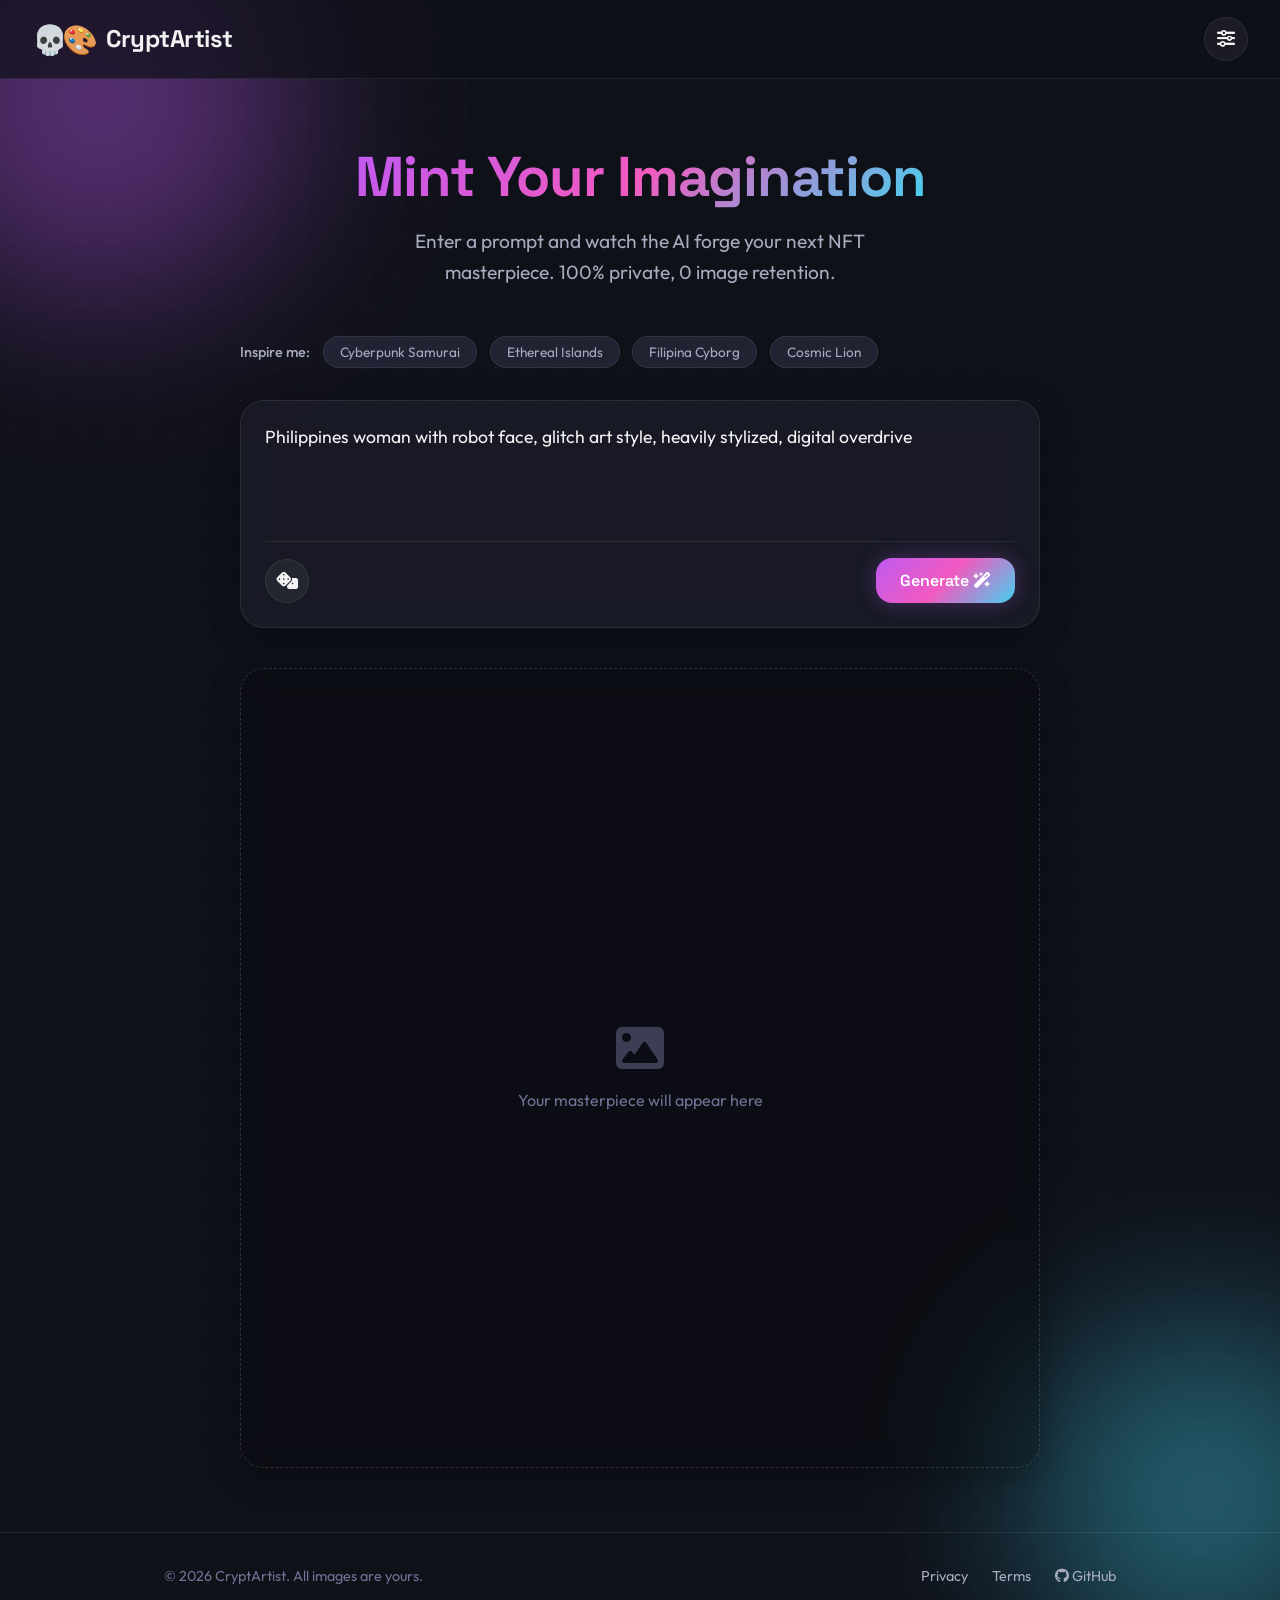
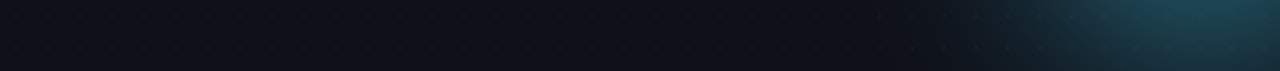
==== v1/index.html @ 99df342f "Made an NFT generating website" ====
<!DOCTYPE html>
<html lang="en">
<head>
    <meta charset="UTF-8">
    <meta name="viewport" content="width=device-width, initial-scale=1.0">
    <title>CryptArtist 💀🎨 | AI NFT Generator</title>
    <meta name="description" content="Generate stunning, fully private NFTs using AI. No storage, purely yours.">
    
    <!-- Fonts -->
    <link rel="preconnect" href="https://fonts.googleapis.com">
    <link rel="preconnect" href="https://fonts.gstatic.com" crossorigin>
    <link href="https://fonts.googleapis.com/css2?family=Outfit:wght@300;400;500;600;700;800&family=Space+Grotesk:wght@500;700&display=swap" rel="stylesheet">
    
    <!-- Styles -->
    <link rel="stylesheet" href="css/style.css">
    <link rel="stylesheet" href="css/components.css">
    
    <!-- Icons -->
    <link rel="stylesheet" href="https://cdnjs.cloudflare.com/ajax/libs/font-awesome/6.4.0/css/all.min.css">
</head>
<body class="dark-theme">
    <div class="background-grid"></div>
    <div class="blob blob-1"></div>
    <div class="blob blob-2"></div>
    
    <!-- Configuration Modal -->
    <div id="config-modal" class="modal-overlay hidden">
        <div class="modal glass-panel">
            <button class="close-modal" id="close-config-btn"><i class="fas fa-times"></i></button>
            <h2><i class="fas fa-cog"></i> Settings</h2>
            <div class="settings-group">
                <label for="byok-input">Bring Your Own Key (BYOK)</label>
                <p class="settings-help">Enter your OpenAI API Key to bypass developer rate limits. Stored securely in your browser cookies.</p>
                <div class="input-with-btn">
                    <input type="password" id="byok-input" placeholder="sk-..." autocomplete="off">
                    <button id="save-key-btn" class="btn primary-btn">Save Key</button>
                </div>
                <button id="clear-key-btn" class="btn text-btn hidden">Clear Saved Key</button>
                <div id="key-status" class="status-message"></div>
            </div>
        </div>
    </div>

    <!-- Header -->
    <header class="glass-header">
        <div class="logo">
            <span class="emoji">💀🎨</span>
            <h1>CryptArtist</h1>
        </div>
        <nav>
            <button id="settings-btn" class="icon-btn tooltip" data-tooltip="Settings"><i class="fas fa-sliders-h"></i></button>
        </nav>
    </header>

    <!-- Main Content -->
    <main class="container">
        <section class="hero">
            <h2 class="gradient-text">Mint Your Imagination</h2>
            <p class="subtitle">Enter a prompt and watch the AI forge your next NFT masterpiece. 100% private, 0 image retention.</p>
        </section>

        <section class="generator-area flex-col">
            <!-- Templates -->
            <div class="templates-scroll">
                <span class="templates-label">Inspire me:</span>
                <button class="template-chip" data-prompt="A highly detailed Cyberpunk samurai standing in the neon rain, 8k resolution, trending on ArtStation">Cyberpunk Samurai</button>
                <button class="template-chip" data-prompt="Ethereal floating islands with glowing crystals, majestic lighting, digital art">Ethereal Islands</button>
                <button class="template-chip" data-prompt="Philippines woman with robot face, intricate biomechanical details, cinematic lighting">Filipina Cyborg</button>
                <button class="template-chip" data-prompt="A majestic lion made of constellation stars in deep space, cosmic colors">Cosmic Lion</button>
            </div>

            <!-- Input Area -->
            <div class="input-panel glass-panel">
                <textarea id="prompt-input" placeholder="Describe the NFT you want to create..."></textarea>
                <div class="input-actions flex-row">
                    <button id="randomize-btn" class="icon-btn tooltip" data-tooltip="Randomize Baseline"><i class="fas fa-dice"></i></button>
                    <button class="btn primary-btn generate-btn" id="generate-btn">
                        <span>Generate <i class="fas fa-wand-magic-sparkles"></i></span>
                        <div class="btn-loader hidden"></div>
                    </button>
                </div>
                <div id="rate-limit-warning" class="warning-text hidden"><i class="fas fa-exclamation-triangle"></i> Developer limit reached. Add your own API key in settings.</div>
            </div>

            <!-- Output Area -->
            <div class="output-panel">
                <div id="image-placeholder" class="image-box empty glass-panel flex-center flex-col">
                    <div class="loader-ring hidden" id="main-loader"></div>
                    <i class="fas fa-image placeholder-icon"></i>
                    <p>Your masterpiece will appear here</p>
                </div>
                <!-- Image goes here -->
                <div id="result-container" class="image-box result glass-panel hidden flex-col">
                    <img id="generated-image" src="" alt="Generated NFT">
                    <div class="result-actions flex-row">
                        <a id="download-btn" href="#" class="btn secondary-btn"><i class="fas fa-download"></i> Download</a>
                    </div>
                </div>
                <div id="error-message" class="error-panel glass-panel hidden">
                    <i class="fas fa-times-circle"></i>
                    <span id="error-text">Failed to generate image.</span>
                </div>
            </div>
        </section>
    </main>

    <!-- Footer -->
    <footer>
        <div class="footer-content flex-row">
            <p>&copy; 2026 CryptArtist. All images are yours.</p>
            <div class="footer-links flex-row">
                <a href="privacy.html">Privacy</a>
                <a href="terms.html">Terms</a>
                <a href="https://github.com/aicellejoy-celle" target="_blank" rel="noopener"><i class="fab fa-github"></i> GitHub</a>
            </div>
        </div>
    </footer>

    <!-- Scripts -->
    <script src="js/storage.js"></script>
    <script src="js/api.js"></script>
    <script src="js/app.js"></script>
</body>
</html>
---- v1/css/style.css ----
/* ==========================================================================
   Base Styles & Design Tokens - CryptArtist
   ========================================================================== */

:root {
    /* Colors - Premium Dark Mode Palette */
    --bg-base: hsl(230, 25%, 8%);
    --bg-surface: hsla(230, 20%, 15%, 0.6);
    --bg-surface-hover: hsla(230, 20%, 20%, 0.7);
    --border-color: hsla(0, 0%, 100%, 0.08);
    --border-highlight: hsla(0, 0%, 100%, 0.15);
    
    /* Typography */
    --text-primary: hsla(0, 0%, 100%, 0.95);
    --text-secondary: hsla(230, 15%, 70%, 1);
    --text-muted: hsla(230, 15%, 50%, 1);
    
    /* Accents & Gradients */
    --accent-primary: hsl(280, 85%, 65%);
    --accent-secondary: hsl(320, 85%, 65%);
    --accent-tertiary: hsl(190, 85%, 60%);
    
    --brand-gradient: linear-gradient(135deg, var(--accent-primary), var(--accent-secondary), var(--accent-tertiary));
    --brand-gradient-hover: linear-gradient(135deg, hsl(280, 90%, 75%), hsl(320, 90%, 75%), hsl(190, 90%, 70%));
    
    /* Status Colors */
    --error: hsl(0, 85%, 65%);
    --success: hsl(150, 85%, 45%);
    --warning: hsl(35, 90%, 60%);

    /* Shadows & Effects */
    --shadow-soft: 0 8px 32px 0 hsla(0, 0%, 0%, 0.3);
    --shadow-glow: 0 0 20px hsla(280, 85%, 65%, 0.3);
    
    /* Typography Rules */
    --font-heading: 'Space Grotesk', sans-serif;
    --font-body: 'Outfit', sans-serif;
    
    /* Sizing */
    --radius-sm: 8px;
    --radius-md: 16px;
    --radius-lg: 24px;
    --container-max: 1000px;
    --container-doc: 800px;
    
    /* Transitions */
    --transition-fast: 0.2s cubic-bezier(0.4, 0, 0.2, 1);
    --transition-normal: 0.3s cubic-bezier(0.4, 0, 0.2, 1);
}

/* Base Reset */
* {
    margin: 0;
    padding: 0;
    box-sizing: border-box;
}

html, body {
    width: 100%;
    min-height: 100vh;
}

body.dark-theme {
    background-color: var(--bg-base);
    color: var(--text-primary);
    font-family: var(--font-body);
    line-height: 1.6;
    overflow-x: hidden;
    position: relative;
    /* Subtle dot grid pattern */
    background-image: radial-gradient(var(--border-color) 1px, transparent 1px);
    background-size: 32px 32px;
}

/* Layout Classes */
.container {
    max-width: var(--container-max);
    margin: 0 auto;
    padding: 0 1.5rem;
}

.doc-container {
    max-width: var(--container-doc);
}

.flex-row {
    display: flex;
    align-items: center;
}

.flex-col {
    display: flex;
    flex-direction: column;
}

.flex-center {
    display: flex;
    align-items: center;
    justify-content: center;
}

.hidden {
    display: none !important;
}

/* Typography */
h1, h2, h3, h4 {
    font-family: var(--font-heading);
    font-weight: 700;
    line-height: 1.2;
    margin-bottom: 0.5rem;
}

p {
    color: var(--text-secondary);
}

.gradient-text {
    background: var(--brand-gradient);
    -webkit-background-clip: text;
    -webkit-text-fill-color: transparent;
    background-clip: text;
    display: inline-block;
}

/* Glassmorphism Utilities */
.glass-panel {
    background: var(--bg-surface);
    backdrop-filter: blur(16px);
    -webkit-backdrop-filter: blur(16px);
    border: 1px solid var(--border-color);
    border-radius: var(--radius-lg);
    box-shadow: var(--shadow-soft);
    padding: 2rem;
    transition: all var(--transition-normal);
}

.glass-panel:hover {
    border-color: var(--border-highlight);
    box-shadow: 0 12px 40px 0 hsla(0, 0%, 0%, 0.4);
}

.glass-header {
    background: hsla(230, 25%, 8%, 0.7);
    backdrop-filter: blur(24px);
    -webkit-backdrop-filter: blur(24px);
    border-bottom: 1px solid var(--border-color);
    padding: 1rem 2rem;
    display: flex;
    justify-content: space-between;
    align-items: center;
    position: sticky;
    top: 0;
    z-index: 100;
}

/* Background Blobs for Visual Interest */
.blob {
    position: absolute;
    filter: blur(90px);
    z-index: -1;
    border-radius: 50%;
    opacity: 0.4;
    animation: float 20s ease-in-out infinite alternate;
}

.blob-1 {
    width: 400px;
    height: 400px;
    background: var(--accent-primary);
    top: -100px;
    left: -100px;
}

.blob-2 {
    width: 350px;
    height: 350px;
    background: var(--accent-tertiary);
    bottom: -50px;
    right: -100px;
    animation-delay: -5s;
}

@keyframes float {
    0% { transform: translate(0, 0) scale(1); }
    50% { transform: translate(50px, 30px) scale(1.1); }
    100% { transform: translate(-30px, 50px) scale(0.9); }
}

/* Header & Logo */
.logo {
    display: flex;
    align-items: center;
    gap: 0.5rem;
}

.logo-link {
    text-decoration: none;
    color: inherit;
}

.logo .emoji {
    font-size: 1.8rem;
    letter-spacing: -6px; /* overlapping emojis slightly */
    padding-right: 6px;
}

.logo h1 {
    font-size: 1.5rem;
    margin: 0;
    font-weight: 800;
    letter-spacing: -0.5px;
}

/* Footer */
footer {
    border-top: 1px solid var(--border-color);
    margin-top: 4rem;
    padding: 2rem 0;
}

.footer-content {
    max-width: var(--container-max);
    margin: 0 auto;
    padding: 0 1.5rem;
    justify-content: space-between;
}

.footer-content p {
    font-size: 0.9rem;
    color: var(--text-muted);
}

.footer-links {
    gap: 1.5rem;
}

.footer-links a {
    color: var(--text-secondary);
    text-decoration: none;
    font-size: 0.9rem;
    transition: color var(--transition-fast);
}

.footer-links a:hover,
.footer-links a.active {
    color: var(--text-primary);
}

/* UI Elements */
.btn {
    display: inline-flex;
    align-items: center;
    justify-content: center;
    gap: 0.5rem;
    padding: 0.75rem 1.5rem;
    border-radius: var(--radius-md);
    font-family: var(--font-heading);
    font-weight: 600;
    font-size: 1rem;
    cursor: pointer;
    transition: all var(--transition-normal);
    border: none;
    text-decoration: none;
}

.primary-btn {
    background: var(--brand-gradient);
    color: white;
    box-shadow: var(--shadow-glow);
}

.primary-btn:hover {
    background: var(--brand-gradient-hover);
    transform: translateY(-2px);
    box-shadow: 0 4px 25px hsla(280, 85%, 65%, 0.5);
}

.primary-btn:active {
    transform: translateY(0);
}

.secondary-btn {
    background: hsla(0, 0%, 100%, 0.1);
    color: var(--text-primary);
    border: 1px solid var(--border-color);
}

.secondary-btn:hover {
    background: hsla(0, 0%, 100%, 0.15);
    border-color: var(--border-highlight);
    transform: translateY(-2px);
}

.text-btn {
    background: transparent;
    color: var(--text-secondary);
    padding: 0.5rem 1rem;
}

.text-btn:hover {
    color: var(--text-primary);
    background: hsla(0, 0%, 100%, 0.05);
}

.icon-btn {
    background: hsla(0, 0%, 100%, 0.05);
    border: 1px solid var(--border-color);
    color: var(--text-primary);
    width: 44px;
    height: 44px;
    border-radius: 50%;
    display: flex;
    align-items: center;
    justify-content: center;
    cursor: pointer;
    transition: all var(--transition-fast);
    font-size: 1.1rem;
}

.icon-btn:hover {
    background: hsla(0, 0%, 100%, 0.1);
    border-color: var(--border-highlight);
    transform: translateY(-2px) scale(1.05);
}

/* Inputs */
input[type="text"],
input[type="password"],
textarea {
    width: 100%;
    background: hsla(0, 0%, 0%, 0.2);
    border: 1px solid var(--border-color);
    color: var(--text-primary);
    font-family: var(--font-body);
    font-size: 1rem;
    border-radius: var(--radius-sm);
    padding: 1rem;
    transition: all var(--transition-fast);
    outline: none;
}

input:focus,
textarea:focus {
    border-color: var(--accent-primary);
    box-shadow: 0 0 0 2px hsla(280, 85%, 65%, 0.2);
    background: hsla(0, 0%, 0%, 0.3);
}

/* Tooltips */
.tooltip {
    position: relative;
}

.tooltip::before {
    content: attr(data-tooltip);
    position: absolute;
    bottom: -35px;
    left: 50%;
    transform: translateX(-50%) scale(0.9);
    background: hsla(0,0%,0%,0.9);
    color: white;
    padding: 4px 8px;
    border-radius: 4px;
    font-size: 0.8rem;
    font-family: var(--font-body);
    white-space: nowrap;
    opacity: 0;
    visibility: hidden;
    transition: all var(--transition-fast);
    z-index: 200;
}

.tooltip:hover::before {
    transform: translateX(-50%) scale(1);
    opacity: 1;
    visibility: visible;
}

/* Responsive */
@media (max-width: 768px) {
    .footer-content {
        flex-direction: column;
        gap: 1rem;
        text-align: center;
    }
}
---- v1/css/components.css ----
/* ==========================================================================
   Component Styles - CryptArtist
   ========================================================================== */

/* Hero Section */
.hero {
    text-align: center;
    padding: 4rem 0 3rem;
    max-width: 700px;
    margin: 0 auto;
}

.hero h2 {
    font-size: 3.5rem;
    margin-bottom: 1rem;
    letter-spacing: -1px;
}

.hero .subtitle {
    font-size: 1.2rem;
    max-width: 500px;
    margin: 0 auto;
}

/* Generator Area */
.generator-area {
    gap: 1.5rem;
    max-width: 800px;
    margin: 0 auto;
}

/* Templates Scroll */
.templates-scroll {
    display: flex;
    align-items: center;
    gap: 0.8rem;
    overflow-x: auto;
    padding-bottom: 0.5rem;
    scrollbar-width: none; /* Firefox */
}

.templates-scroll::-webkit-scrollbar {
    display: none; /* Chrome */
}

.templates-label {
    font-weight: 500;
    color: var(--text-secondary);
    font-size: 0.9rem;
    white-space: nowrap;
}

.template-chip {
    background: hsla(230, 20%, 25%, 0.5);
    border: 1px solid var(--border-color);
    color: var(--text-secondary);
    padding: 0.4rem 1rem;
    border-radius: 2rem;
    font-family: var(--font-body);
    font-size: 0.85rem;
    cursor: pointer;
    white-space: nowrap;
    transition: all var(--transition-fast);
}

.template-chip:hover {
    background: hsla(230, 20%, 35%, 0.6);
    color: var(--text-primary);
    border-color: var(--border-highlight);
}

/* Input Panel */
.input-panel {
    padding: 1.5rem;
    display: flex;
    flex-direction: column;
    gap: 1rem;
}

#prompt-input {
    resize: none;
    min-height: 100px;
    font-size: 1.1rem;
    background: transparent;
    border: none;
    padding: 0;
}

#prompt-input:focus {
    box-shadow: none;
}

.input-actions {
    justify-content: space-between;
    padding-top: 1rem;
    border-top: 1px solid var(--border-color);
}

/* Output Area */
.output-panel {
    margin-top: 1rem;
    width: 100%;
}

.image-box {
    width: 100%;
    aspect-ratio: 1 / 1;
    overflow: hidden;
    position: relative;
    padding: 0;
}

.image-box.empty {
    border-style: dashed;
    border-color: var(--border-highlight);
    background: hsla(0, 0%, 0%, 0.2);
    gap: 1rem;
}

.placeholder-icon {
    font-size: 3rem;
    color: var(--text-muted);
    opacity: 0.5;
}

.image-box.empty p {
    color: var(--text-muted);
}

.image-box.result img {
    width: 100%;
    height: 100%;
    object-fit: cover;
    display: block;
    animation: fadeIn 0.5s ease-out;
}

.result-actions {
    position: absolute;
    bottom: 1.5rem;
    right: 1.5rem;
    gap: 1rem;
    opacity: 0;
    transform: translateY(10px);
    transition: all var(--transition-normal);
}

.image-box.result:hover .result-actions {
    opacity: 1;
    transform: translateY(0);
}

.error-panel {
    margin-top: 1rem;
    border-color: hsla(0, 85%, 65%, 0.3);
    background: hsla(0, 85%, 15%, 0.4);
    color: var(--error);
    display: flex;
    align-items: center;
    gap: 1rem;
    padding: 1rem;
}

.warning-text {
    color: var(--warning);
    font-size: 0.9rem;
    display: flex;
    align-items: center;
    gap: 0.5rem;
    margin-top: 0.5rem;
}

/* Modals */
.modal-overlay {
    position: fixed;
    top: 0;
    left: 0;
    width: 100%;
    height: 100%;
    background: hsla(230, 25%, 5%, 0.8);
    backdrop-filter: blur(8px);
    z-index: 1000;
    display: flex;
    align-items: center;
    justify-content: center;
    animation: fadeIn 0.2s ease-out;
}

.modal {
    width: 90%;
    max-width: 500px;
    position: relative;
    transform: scale(1);
    animation: scaleIn 0.3s cubic-bezier(0.175, 0.885, 0.32, 1.275);
}

.close-modal {
    position: absolute;
    top: 1.5rem;
    right: 1.5rem;
    background: transparent;
    border: none;
    color: var(--text-secondary);
    font-size: 1.2rem;
    cursor: pointer;
    transition: color var(--transition-fast);
}

.close-modal:hover {
    color: var(--text-primary);
}

.settings-group {
    margin-top: 1.5rem;
    display: flex;
    flex-direction: column;
    gap: 1rem;
}

.settings-help {
    font-size: 0.9rem;
    margin-top: -0.5rem;
}

.input-with-btn {
    display: flex;
    gap: 0.5rem;
}

.input-with-btn input {
    flex: 1;
}

.status-message {
    font-size: 0.9rem;
    text-align: center;
    min-height: 20px;
}

.status-message.success { color: var(--success); }
.status-message.error { color: var(--error); }

/* Loaders */
.btn-loader {
    width: 16px;
    height: 16px;
    border: 2px solid hsla(0,0%,100%,0.3);
    border-top-color: white;
    border-radius: 50%;
    animation: spin 1s linear infinite;
}

.generate-btn:disabled {
    opacity: 0.7;
    cursor: not-allowed;
}

.generate-btn:disabled span {
    display: none;
}

.generate-btn:disabled .btn-loader {
    display: block !important;
}

.loader-ring {
    width: 60px;
    height: 60px;
    border: 3px solid hsla(280, 85%, 65%, 0.2);
    border-top-color: var(--accent-primary);
    border-radius: 50%;
    animation: spin 1s linear infinite;
    position: absolute;
}

.image-box.generating .placeholder-icon {
    opacity: 0.1;
    transform: scale(0.9);
    transition: all 0.5s;
}

/* Document Pages (Privacy/Terms) */
.doc-page {
    background-image: none;
}

.doc-blob {
    top: 20%;
    left: 10%;
    width: 50rem;
    height: 50rem;
    opacity: 0.1;
    animation: float 30s infinite;
}

.doc-panel {
    margin-top: 3rem;
    padding: 3rem;
}

.doc-panel h1 {
    font-size: 3rem;
    margin-bottom: 0.5rem;
    text-align: center;
}

.last-updated {
    text-align: center;
    margin-bottom: 3rem;
    font-size: 0.9rem;
}

.doc-section {
    margin-bottom: 2.5rem;
}

.doc-section h2 {
    font-size: 1.5rem;
    margin-bottom: 1rem;
    color: var(--text-primary);
    border-bottom: 1px solid var(--border-color);
    padding-bottom: 0.5rem;
}

.doc-section ul {
    margin-left: 2rem;
    margin-top: 1rem;
    color: var(--text-secondary);
}

.doc-section li {
    margin-bottom: 0.5rem;
}

.doc-footer {
    margin-top: 4rem;
    padding-top: 2rem;
    border-top: 1px solid var(--border-color);
}

/* Animations */
@keyframes spin {
    to { transform: rotate(360deg); }
}

@keyframes fadeIn {
    from { opacity: 0; }
    to { opacity: 1; }
}

@keyframes scaleIn {
    from { opacity: 0; transform: scale(0.9); }
    to { opacity: 1; transform: scale(1); }
}

/* Responsive */
@media (max-width: 768px) {
    .hero h2 {
        font-size: 2.5rem;
    }
    
    .input-with-btn {
        flex-direction: column;
    }
    
    .doc-panel {
        padding: 1.5rem;
    }
    
    .doc-panel h1 {
        font-size: 2rem;
    }
}
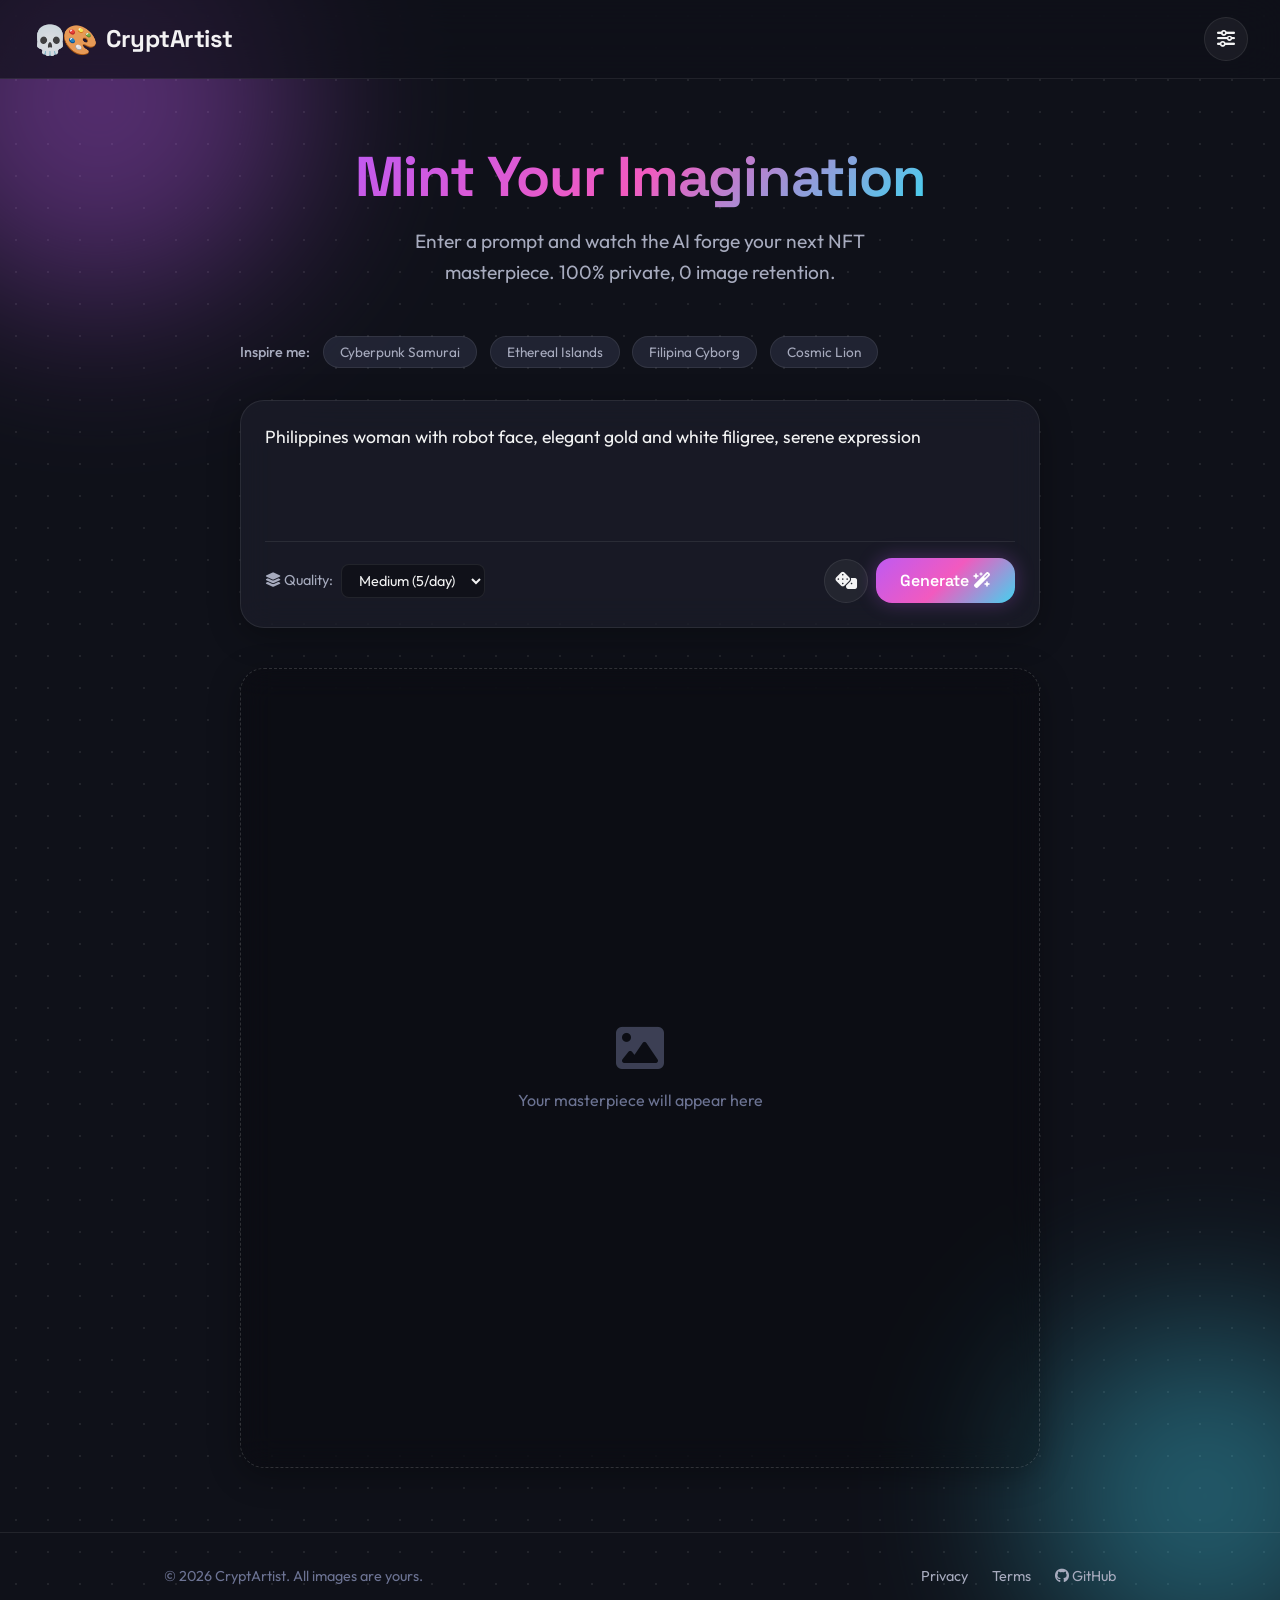
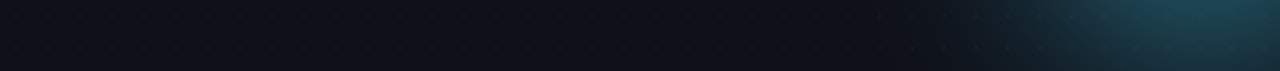
==== commit 9e75b19e: "Made a few changes with the download option" ====
--- a/v1/index.html
+++ b/v1/index.html
@@ -73,13 +73,23 @@
             <div class="input-panel glass-panel">
                 <textarea id="prompt-input" placeholder="Describe the NFT you want to create..."></textarea>
                 <div class="input-actions flex-row">
-                    <button id="randomize-btn" class="icon-btn tooltip" data-tooltip="Randomize Baseline"><i class="fas fa-dice"></i></button>
-                    <button class="btn primary-btn generate-btn" id="generate-btn">
-                        <span>Generate <i class="fas fa-wand-magic-sparkles"></i></span>
-                        <div class="btn-loader hidden"></div>
-                    </button>
+                    <div class="quality-selector">
+                        <label for="quality-select"><i class="fas fa-layer-group"></i> Quality:</label>
+                        <select id="quality-select">
+                            <option value="low">Low (15/day)</option>
+                            <option value="medium" selected>Medium (5/day)</option>
+                            <option value="high">High HD (1/day)</option>
+                        </select>
+                    </div>
+                    <div class="flex-row" style="gap: 0.5rem;">
+                        <button id="randomize-btn" class="icon-btn tooltip" data-tooltip="Randomize Baseline"><i class="fas fa-dice"></i></button>
+                        <button class="btn primary-btn generate-btn" id="generate-btn">
+                            <span>Generate <i class="fas fa-wand-magic-sparkles"></i></span>
+                            <div class="btn-loader hidden"></div>
+                        </button>
+                    </div>
                 </div>
-                <div id="rate-limit-warning" class="warning-text hidden"><i class="fas fa-exclamation-triangle"></i> Developer limit reached. Add your own API key in settings.</div>
+                <div id="rate-limit-warning" class="warning-text hidden"><i class="fas fa-exclamation-triangle"></i> Developer limit reached for this tier. Add your own API key in settings.</div>
             </div>
 
             <!-- Output Area -->
@@ -93,7 +103,8 @@
                 <div id="result-container" class="image-box result glass-panel hidden flex-col">
                     <img id="generated-image" src="" alt="Generated NFT">
                     <div class="result-actions flex-row">
-                        <a id="download-btn" href="#" class="btn secondary-btn"><i class="fas fa-download"></i> Download</a>
+                        <button id="view-btn" class="btn secondary-btn"><i class="fas fa-expand"></i> View</button>
+                        <button id="download-btn" class="btn secondary-btn"><i class="fas fa-download"></i> Save</button>
                     </div>
                 </div>
                 <div id="error-message" class="error-panel glass-panel hidden">
--- a/v1/css/components.css
+++ b/v1/css/components.css
@@ -94,6 +94,32 @@
     justify-content: space-between;
     padding-top: 1rem;
     border-top: 1px solid var(--border-color);
+}
+
+.quality-selector {
+    display: flex;
+    align-items: center;
+    gap: 0.5rem;
+    color: var(--text-secondary);
+    font-size: 0.9rem;
+}
+
+#quality-select {
+    background: hsla(0, 0%, 0%, 0.3);
+    color: var(--text-primary);
+    border: 1px solid var(--border-color);
+    padding: 0.4rem 0.8rem;
+    border-radius: var(--radius-sm);
+    font-family: var(--font-body);
+    font-size: 0.9rem;
+    outline: none;
+    cursor: pointer;
+    transition: all var(--transition-fast);
+}
+
+#quality-select:focus, #quality-select:hover {
+    border-color: var(--border-highlight);
+    background: hsla(0, 0%, 0%, 0.5);
 }
 
 /* Output Area */
